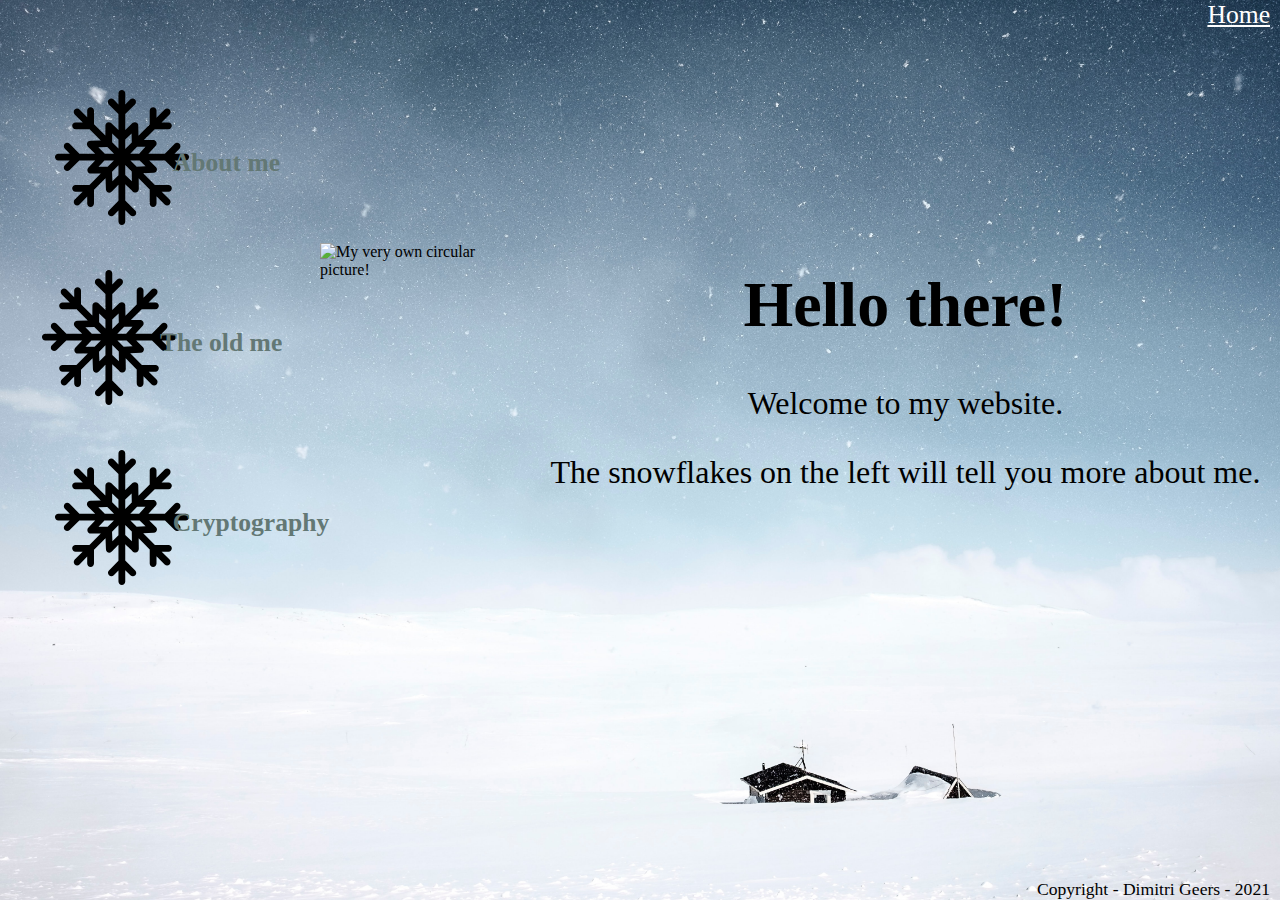
==== index.html @ e470c239 "full website upload" ====
<!DOCTYPE html>
<html lang='en'>
  <head>
    <meta charset='UTF-8'/>
    <title>"About me"</title>
    <link rel='stylesheet' href='styles.css'/>

  </head>
  <body>
    <div class="container">

      <!-- Header -->
      <nav>
        <a href="index.html">Home</a>

      </nav>
      <img class="intro-picture" src="images/dg-cropped.png" alt="My very own circular picture!">
      <div class="welcome-panel">
        <h1>Hello there!</h1>
        <p>Welcome to my website.</p>
        <p>The snowflakes on the left will tell you more about me.</p>
      </div>



      <!-- Upper snowflake with link to "About me page" -->
      <a href="about-me.html">
        <img class="about-me-image" src="images/snowflake.svg" width="160" height="50" onclick="DoSomething();" />
        <h1 class="about-me-label">About me</h1>
      </a>

      <!-- Middle snowflake with link to Old me page -->
      <a href="old-me.html">
        <img class="old-me-image" src="images/snowflake.svg" width="160" height="50" onclick="DoSomething();" />
        <h1 class="old-me-label">The old me</h1>
      </a>

      <!-- Lower snowflake with link to hot-chocolate.html -->
      <a href="technical.html">
        <img class="technical-image" src="images/snowflake.svg" width="160" height="50" onclick="DoSomething();" />
        <h1 class="technical-label">Cryptography</h1>
      </a>
    </div>

    <!-- Footer -->
    <footer>Copyright - Dimitri Geers - 2021</footer>

  </body>

</html>
---- styles.css ----
body, html {
  height: 100%;
  padding: 0;
  margin: 0;
  font-family: 'Brush Script MT', cursive;
}

footer{
position: absolute;
bottom:0;
right:0;
font-size: 1.1em;
padding-right: 10px
}

nav a{
  position:absolute;
  right: 0;
  padding-right: 10px;
  color: white;
  font-size: 2vw;
}
.container .information-panel ul {
  line-height: 50%
}

.container .information-panel li {
list-style:none;
background-image: url("images/lock.png");
background-repeat: no-repeat;
background-position: left center;
background-size: 20px;
padding:10px 0px 10px 40px;
}


.container{
  background-image: url("images/winter-background.jpg");
  height: 100%;
  background-position: center;
  background-repeat: no-repeat;
  background-size: cover;
}

.container .about-me-image {
  position: absolute;
  left: 2%;
  top: 10%;
  height: 15%;
  width: 15%;
}

.container .old-me-image {
  position: absolute;
  left: 1%;
  top: 30%;
  height: 15%;
  width: 15%;
}

.container .technical-image {
  position: absolute;
  left: 2%;
  top: 50%;
  height: 15%;
  width: 15%;
}

.container .about-me-label {
  position:absolute;
  font-size: 2vw;
  left: 13.5%;
  top: 14.5%;
  height: 15%;
  width: 15%;
  color:#637875;
}

.container .old-me-label {
  position:absolute;
  font-size: 2vw;
  left: 12.5%;
  top: 34.5%;
  height: 15%;
  width: 15%;
  color:#637875;
}

.container .technical-label {
  position:absolute;
  font-size: 2vw;
  left: 13.5%;
  top: 54.5%;
  height: 15%;
  width: 15%;
  color:#637875;
}

.container .intro-picture{
  position: absolute;
  top: 27%;
  left: 25%;
  height: 25%;
  width: 15%;
}

.container .information-panel{
  position: absolute;
  border-radius: 8px;
  font-family: sans-serif;
  font-size: 1vw;
  padding: 10px;
  left: 30%;
  top: 10%;
  width: 58%;
  height: 75%;
  border: 1px solid black;
}
.container .information-panel h1{
  font-family: 'Brush Script MT', cursive;
  text-decoration: underline;
}

.welcome-panel{
position: absolute;
top: 25%;
left: 43% ;
font-size: 2em;
text-align: center;
}
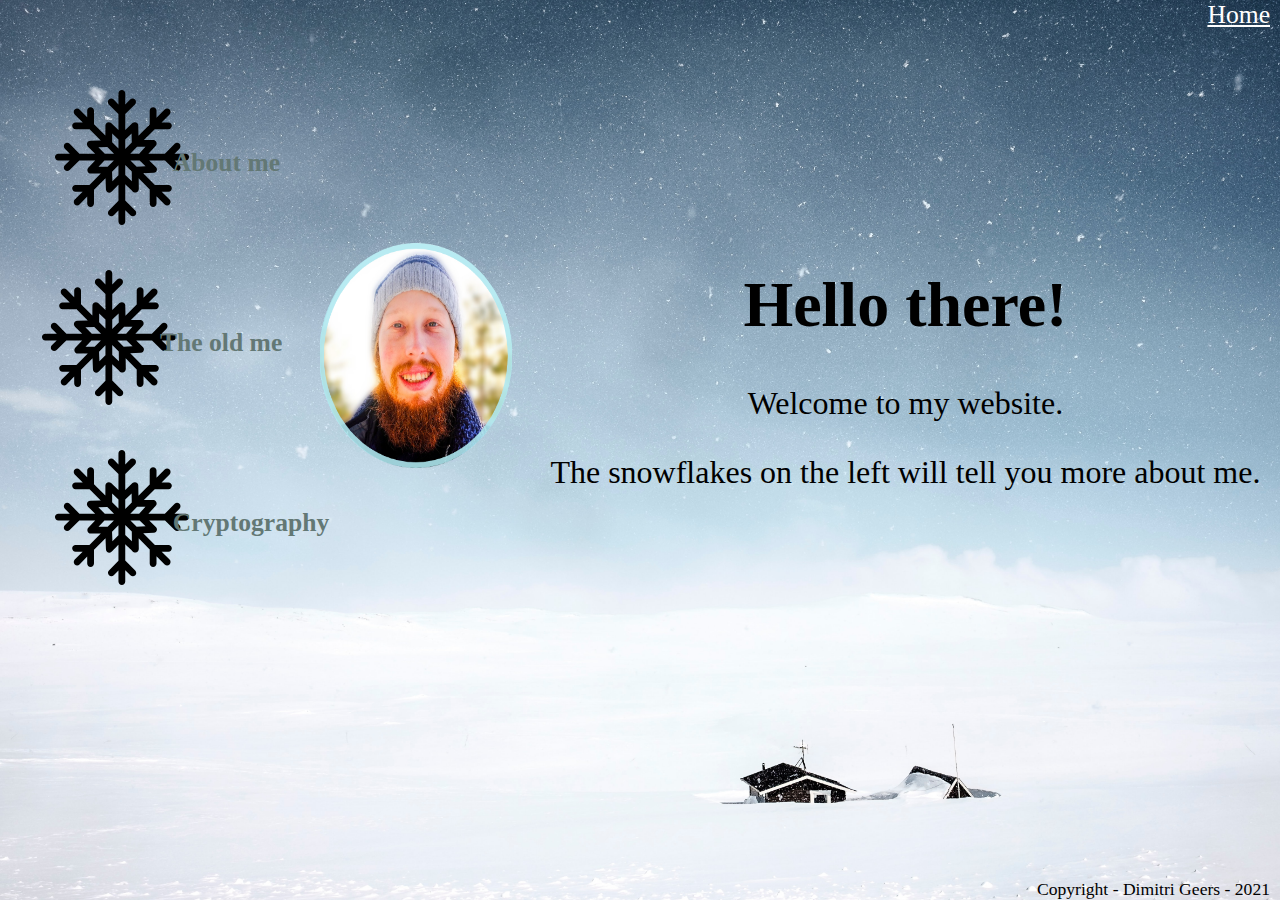
==== commit 02a675a4: "updated picture link" ====
--- a/index.html
+++ b/index.html
@@ -14,7 +14,7 @@
         <a href="index.html">Home</a>
 
       </nav>
-      <img class="intro-picture" src="images/dg-cropped.png" alt="My very own circular picture!">
+      <img class="intro-picture" src="images/DG-cropped.png" alt="My very own circular picture!">
       <div class="welcome-panel">
         <h1>Hello there!</h1>
         <p>Welcome to my website.</p>
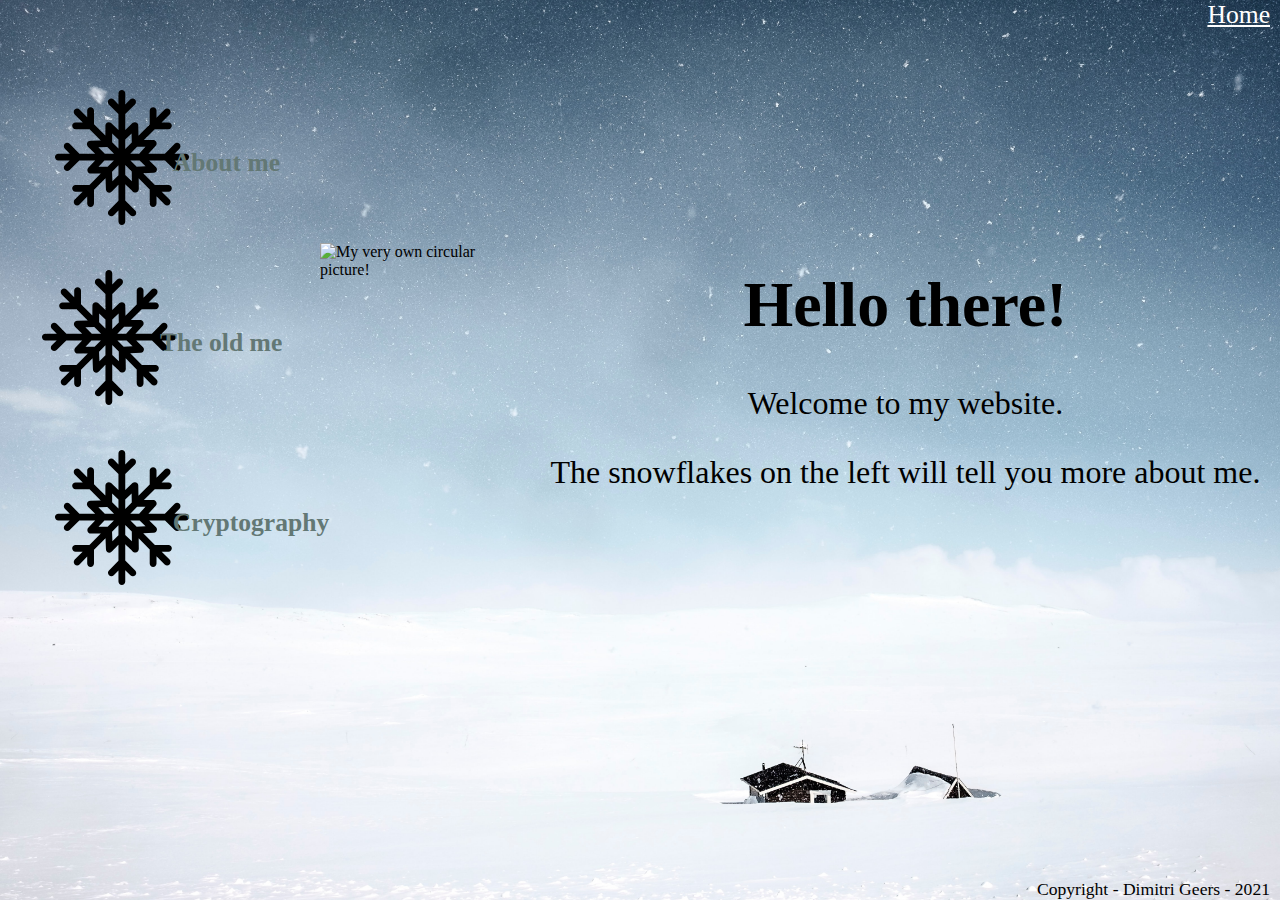
==== commit 2a0a347c: "Possible fix profile picture" ====
--- a/index.html
+++ b/index.html
@@ -14,7 +14,7 @@
         <a href="index.html">Home</a>
 
       </nav>
-      <img class="intro-picture" src="images/DG-cropped.png" alt="My very own circular picture!">
+      <img class="intro-picture" src="images/dg-cropped.png" alt="My very own circular picture!">
       <div class="welcome-panel">
         <h1>Hello there!</h1>
         <p>Welcome to my website.</p>
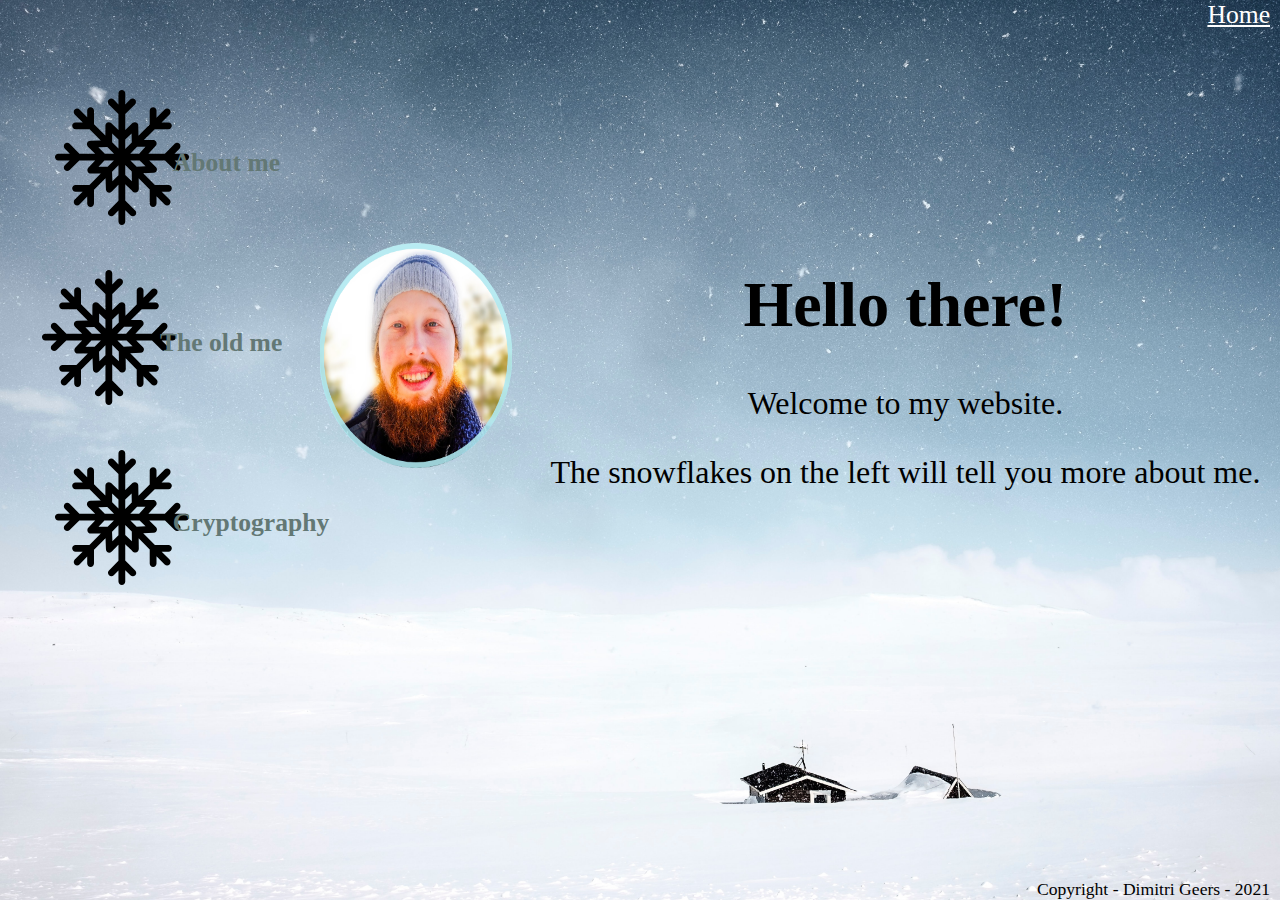
==== commit 3ec78f78: "image fix" ====
--- a/index.html
+++ b/index.html
@@ -14,7 +14,7 @@
         <a href="index.html">Home</a>
 
       </nav>
-      <img class="intro-picture" src="images/dg-cropped.png" alt="My very own circular picture!">
+      <img class="intro-picture" src="images/dg-circle.png" alt="My very own circular picture!">
       <div class="welcome-panel">
         <h1>Hello there!</h1>
         <p>Welcome to my website.</p>
